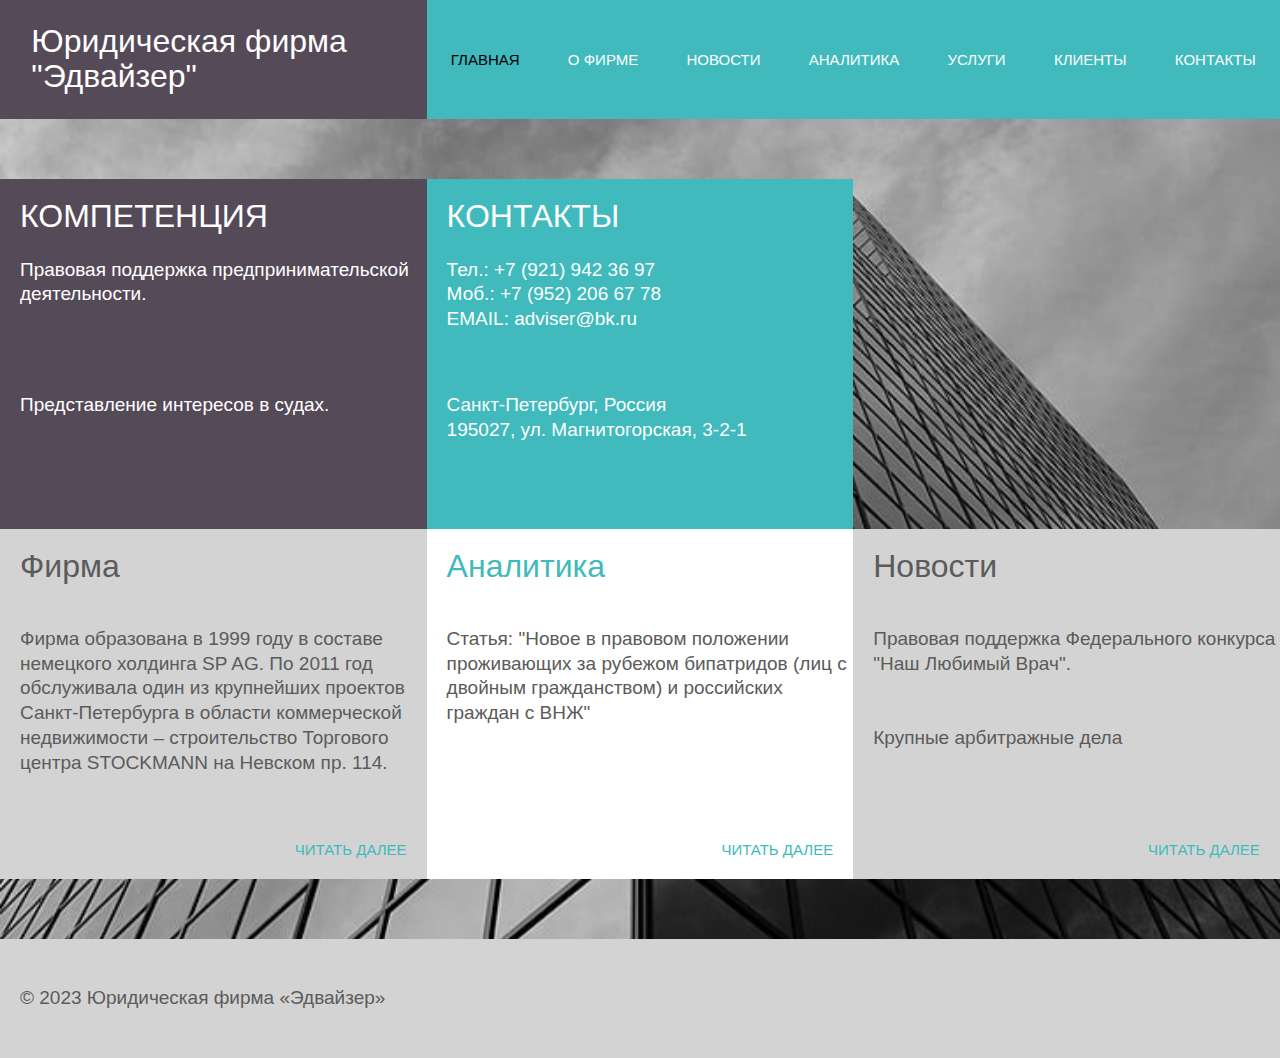
==== index.html @ 0fab493a "Сверстал всю страницу" ====
<!DOCTYPE html>
<html lang="en">

<head>
  <meta charset="UTF-8">
  <meta http-equiv="X-UA-Compatible" content="IE=edge">
  <meta name="viewport" content="width=device-width, initial-scale=1.0">
  <!-- проверь правильность подключения стилей -->
  <link rel="stylesheet" href="./styles/normalize.css">
  <link rel="stylesheet" href="./styles/styles.css">
  <title>Adviser</title>
</head>

<body class="page">

  <header class="header">
    <h1 class="header__title">Юридическая фирма "Эдвайзер"</h1>
    <nav class="nav">
      <a href="#" class="nav__title nav__title_active">главная</a>
      <a href="#" class="nav__title">о фирме</a>
      <a href="#" class="nav__title">новости</a>
      <a href="#" class="nav__title">аналитика</a>
      <a href="#" class="nav__title">услуги</a>
      <a href="#" class="nav__title">клиенты</a>
      <a href="#" class="nav__title">контакты</a>
    </nav>
  </header>

  <!-- ОСНОВНОЕ -->
  <main class="content">
    <ul class="cards">
      <li class="card card_theme_dark-grey">
        <h2 class="card__title">КОМПЕТЕНЦИЯ</h2>
        <p class="card__text">Правовая поддержка предпринимательской деятельности.</p>
        <p class="card__text">Представление интересов в судах.</p>
      </li>
      <li class="card card_theme_light-blue">
        <h2 class="card__title">КОНТАКТЫ</h2>
        <p class="card__text">Тел.:  +7 (921) 942 36 97<br>
          Моб.: +7 (952) 206 67 78<br>
          EMAIL: adviser@bk.ru
        </p>
        <p class="card__text">Санкт-Петербург, Россия<br>
          195027, ул. Магнитогорская, 3-2-1</p>
      </li>
      <li class="card">
        <div class="card__title"></div>
        <div class="card__text"></div>
      </li>
      <li class="card card_theme_grey">
        <h2 class="card__title card_theme_grey">Фирма</h2>
        <p class="card__text card_theme_grey">Фирма образована в 1999 году в составе немецкого холдинга SP AG.
          По 2011 год обслуживала один из крупнейших проектов Санкт-Петербурга в области коммерческой недвижимости – строительство Торгового центра STOCKMANN на Невском пр. 114.
        </p>
        <a href="#" class="card__link">читать далее</a>
      </li>
      <li class="card card_theme_white">
        <h2 class="card__title card_theme_white">Аналитика</h2>
        <p class="card__text card__text_theme_white">Статья: "Новое в правовом положении проживающих за рубежом бипатридов (лиц с двойным гражданством) и российских граждан с ВНЖ"</p>
        <a href="#" class="card__link">читать далее</a>
      </li>
      <li class="card card_theme_grey">
        <h2 class="card__title card_theme_grey">Новости</h2>
        <p class="card__text card_theme_grey">Правовая поддержка Федерального конкурса "Наш Любимый Врач". 
          <br><br><br>Крупные арбитражные дела
        </p>
        <a href="#" class="card__link">читать далее</a>
      </li>
    </ul>
  </main>
  
  <!-- ПОДВАЛ -->
  <footer class="footer">
    <p class="card__text card_theme_grey">​​© 2023  Юридическая фирма «Эдвайзер»</p>
  </footer>

</body>

</html>
---- styles/styles.css ----
/* ОБЩИЕ */
.page {
  min-width: 1100px;
  max-width: 1600px;
  height: 100%;
  margin: 0 auto;
  display: flex;
  flex-direction: column;
  font-family: Arial, Helvetica, sans-serif;
  font-size: 15px;
}

/* ЗАГОЛОВОК */
.header {
  min-height: 119px;
  background-color: rgb(85, 74, 88);
  display: flex;
}

.header__title {
  width: 30%;
  height: 71px;
  line-height: 1.1em;
  font-size: 32px;
  color: rgb(255, 255, 255);
  font-weight: 100;
  padding-left: 20px;
  margin: auto;
}

/* МЕНЮ */
.nav {
  width: 66.67%;
  height: 119px;
  background-color: rgb(64, 186, 188);
  display: flex;
  justify-content: space-between;

}

.nav__title {
  text-decoration: none;
  font-family: jura, sans-serif;
  line-height: 20px;
  color: rgb(255, 255, 255);
  text-transform: uppercase;
  margin: auto;
}

.nav__title_active {
  color: black;
}

/* ОСНОВНОЕ */
.content {
  min-height: 300px;
  background-image: url(/images/building.jpg);
  background-repeat: no-repeat;
  background-size: cover;
  margin: 0;
  display: flex;
  padding-bottom: 60px;
}

.cards {
  list-style: none;
  margin: 0;
  padding: 60px 0 0;
  display: flex;
  flex-wrap: wrap;
  width: 100%;
}

.card {
  margin: 0;
  width: 33.33%;
  height: 350px;
  box-sizing: border-box;
  display: flex;
  flex-direction: column;
}

.card__title {
  height: 20%;
  line-height: 1.1em;
  font-size: 32px;
  color: rgb(255, 255, 255);
  font-weight: 100;
  padding: 20px 20px;
  margin: 0;
}

.card__text {
  height: 70%;
  line-height: 1.3em;
  font-size: 19px;
  color: rgb(255, 255, 255);
  font-weight: 100;
  padding-left: 20px;
  margin: 0;
}


.card_theme_dark-grey {
  background-color: rgb(85, 74, 88);
}

.card_theme_grey {
  background-color: lightgray;
  color: rgb(91, 91, 91);
}

.card_theme_light-blue {
  background-color: rgb(64, 186, 188);
}

.card_theme_white {
  background-color: white;
  color: rgb(64, 186, 188);
  }

.card__text_theme_white {
  color: rgb(91, 91, 91);
}

.card__link {
  height: 10%;
  text-decoration: none;
  line-height: 20px;
  color: rgb(64, 186, 188);
  text-transform: uppercase;
  display: flex;
  flex-direction: row-reverse;
  padding: 10px 20px;
}

.footer {
  min-height: 119px;
  background-color: lightgray;
  display: flex;
  flex-direction: column;
  justify-content: center;
 }
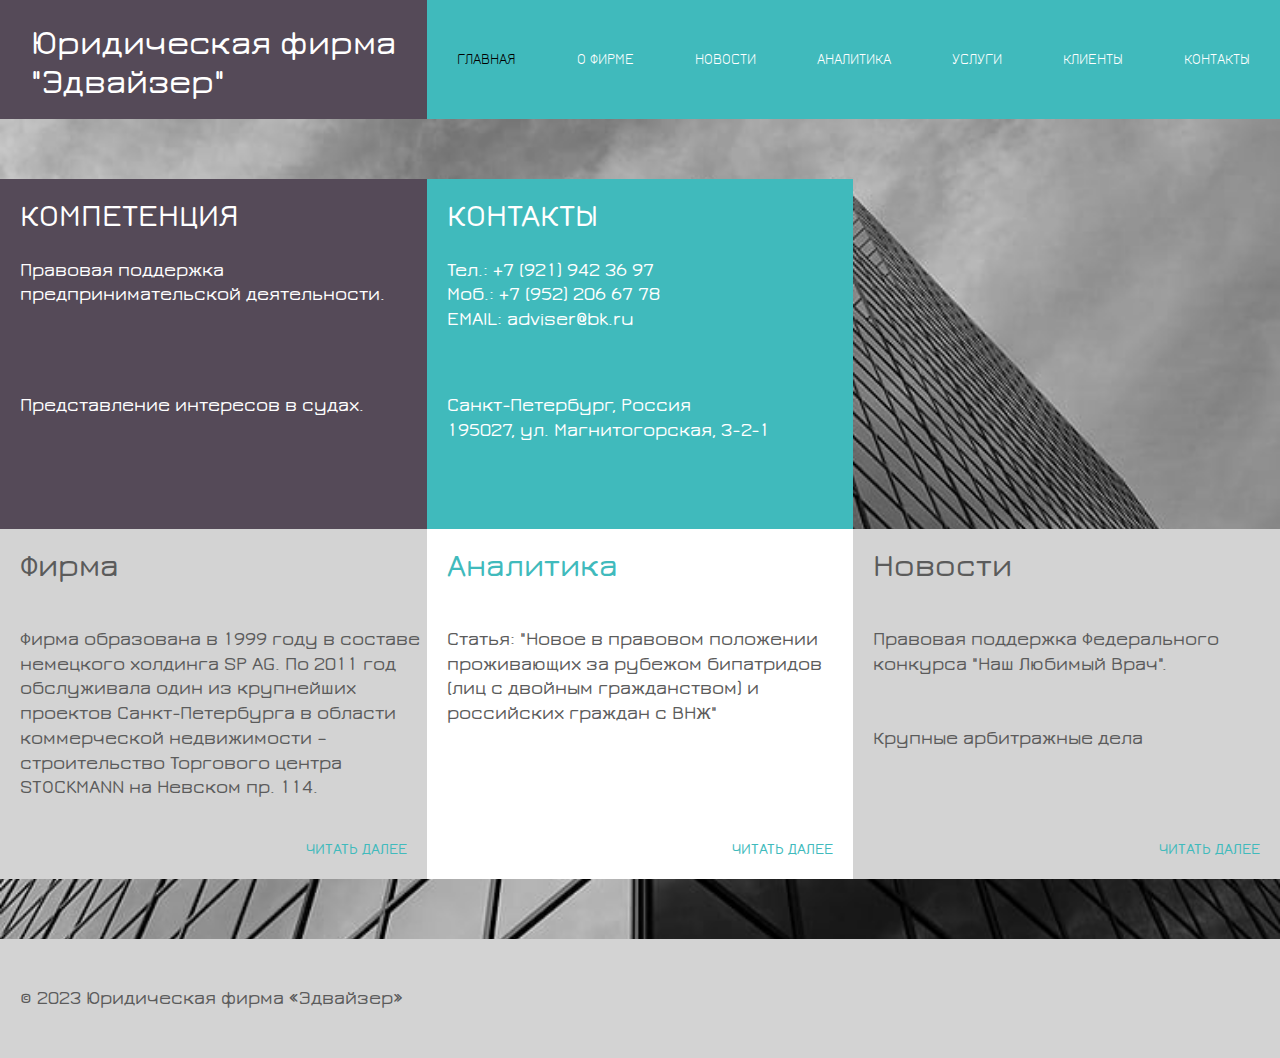
==== commit d9822021: "Добавил трансформации на ссылки" ====
--- a/index.html
+++ b/index.html
@@ -5,7 +5,6 @@
   <meta charset="UTF-8">
   <meta http-equiv="X-UA-Compatible" content="IE=edge">
   <meta name="viewport" content="width=device-width, initial-scale=1.0">
-  <!-- проверь правильность подключения стилей -->
   <link rel="stylesheet" href="./styles/normalize.css">
   <link rel="stylesheet" href="./styles/styles.css">
   <title>Adviser</title>
@@ -36,7 +35,7 @@
       </li>
       <li class="card card_theme_light-blue">
         <h2 class="card__title">КОНТАКТЫ</h2>
-        <p class="card__text">Тел.:  +7 (921) 942 36 97<br>
+        <p class="card__text">Тел.: +7 (921) 942 36 97<br>
           Моб.: +7 (952) 206 67 78<br>
           EMAIL: adviser@bk.ru
         </p>
@@ -50,28 +49,36 @@
       <li class="card card_theme_grey">
         <h2 class="card__title card_theme_grey">Фирма</h2>
         <p class="card__text card_theme_grey">Фирма образована в 1999 году в составе немецкого холдинга SP AG.
-          По 2011 год обслуживала один из крупнейших проектов Санкт-Петербурга в области коммерческой недвижимости – строительство Торгового центра STOCKMANN на Невском пр. 114.
+          По 2011 год обслуживала один из крупнейших проектов Санкт-Петербурга в области коммерческой недвижимости –
+          строительство Торгового центра STOCKMANN на Невском пр. 114.
         </p>
-        <a href="#" class="card__link">читать далее</a>
+        <div class="card__links">
+          <a href="#" class="card__link">читать далее</a>
+        </div>
       </li>
       <li class="card card_theme_white">
         <h2 class="card__title card_theme_white">Аналитика</h2>
-        <p class="card__text card__text_theme_white">Статья: "Новое в правовом положении проживающих за рубежом бипатридов (лиц с двойным гражданством) и российских граждан с ВНЖ"</p>
-        <a href="#" class="card__link">читать далее</a>
+        <p class="card__text card__text_theme_white">Статья: "Новое в правовом положении проживающих за рубежом
+          бипатридов (лиц с двойным гражданством) и российских граждан с ВНЖ"</p>
+        <div class="card__links">
+          <a href="#" class="card__link">читать далее</a>
+        </div>
       </li>
       <li class="card card_theme_grey">
         <h2 class="card__title card_theme_grey">Новости</h2>
-        <p class="card__text card_theme_grey">Правовая поддержка Федерального конкурса "Наш Любимый Врач". 
+        <p class="card__text card_theme_grey">Правовая поддержка Федерального конкурса "Наш Любимый Врач".
           <br><br><br>Крупные арбитражные дела
         </p>
-        <a href="#" class="card__link">читать далее</a>
+        <div class="card__links">
+          <a href="#" class="card__link">читать далее</a>
+        </div>
       </li>
     </ul>
   </main>
-  
+
   <!-- ПОДВАЛ -->
   <footer class="footer">
-    <p class="card__text card_theme_grey">​​© 2023  Юридическая фирма «Эдвайзер»</p>
+    <p class="card__text card_theme_grey">​​© 2023 Юридическая фирма «Эдвайзер»</p>
   </footer>
 
 </body>
--- a/styles/styles.css
+++ b/styles/styles.css
@@ -1,3 +1,26 @@
+/* ШРИФТЫ */
+
+@font-face {
+  src: url(../fonts/JuraBold.woff);
+  font-family: 'Jura Bold';
+  font-style: bold;
+}
+@font-face {
+  src: url(../fonts/JuraLight.woff);
+  font-family: 'Jura Light';
+  font-style: light;
+}
+@font-face {
+  src: url(../fonts/JuraMedium.woff);
+  font-family: 'Jura Medium';
+  font-weight: medium;
+}
+
+@font-face {
+  src: url(../fonts/JuraRegular.woff);
+  font-family: 'Jura';
+}
+
 /* ОБЩИЕ */
 .page {
   min-width: 1100px;
@@ -6,7 +29,7 @@
   margin: 0 auto;
   display: flex;
   flex-direction: column;
-  font-family: Arial, Helvetica, sans-serif;
+  font-family: 'Jura Bold', Arial, Helvetica, sans-serif;
   font-size: 15px;
 }
 
@@ -21,7 +44,7 @@
   width: 30%;
   height: 71px;
   line-height: 1.1em;
-  font-size: 32px;
+  font-size: 35px;
   color: rgb(255, 255, 255);
   font-weight: 100;
   padding-left: 20px;
@@ -45,6 +68,11 @@
   color: rgb(255, 255, 255);
   text-transform: uppercase;
   margin: auto;
+  transition: transform .2s linear;
+}
+
+.nav__title:hover {
+  transform: scale(1.2);
 }
 
 .nav__title_active {
@@ -123,15 +151,23 @@
   color: rgb(91, 91, 91);
 }
 
+.card__links {
+  height: 10%;
+  display: flex;
+  flex-direction: row-reverse;
+  padding: 10px 20px;
+}
+
 .card__link {
-  height: 10%;
   text-decoration: none;
   line-height: 20px;
   color: rgb(64, 186, 188);
   text-transform: uppercase;
-  display: flex;
-  flex-direction: row-reverse;
-  padding: 10px 20px;
+  transition: transform .2s linear;
+}
+
+.card__link:hover {
+  transform: scale(1.2);
 }
 
 .footer {
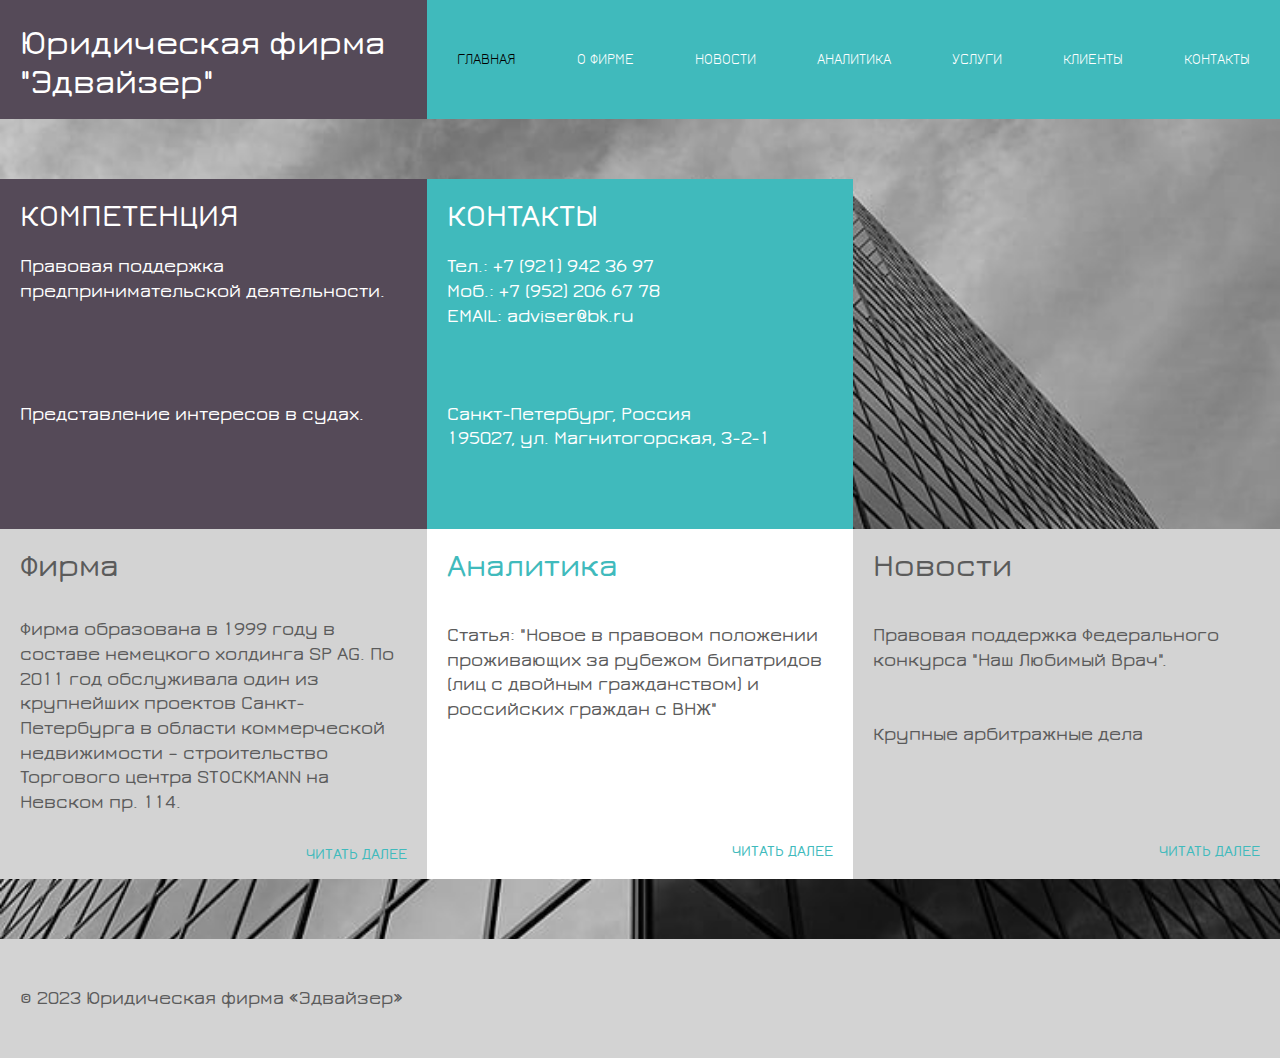
==== commit 316bb333: "Сверстал блок Григораш" ====
--- a/index.html
+++ b/index.html
@@ -1,5 +1,5 @@
 <!DOCTYPE html>
-<html lang="en">
+<html lang="ru">
 
 <head>
   <meta charset="UTF-8">
@@ -16,7 +16,7 @@
     <h1 class="header__title">Юридическая фирма "Эдвайзер"</h1>
     <nav class="nav">
       <a href="#" class="nav__title nav__title_active">главная</a>
-      <a href="#" class="nav__title">о фирме</a>
+      <a href="./about.html" class="nav__title">о фирме</a>
       <a href="#" class="nav__title">новости</a>
       <a href="#" class="nav__title">аналитика</a>
       <a href="#" class="nav__title">услуги</a>
--- a/styles/styles.css
+++ b/styles/styles.css
@@ -41,14 +41,15 @@
 }
 
 .header__title {
-  width: 30%;
+  width: 33.33%;
   height: 71px;
   line-height: 1.1em;
   font-size: 35px;
   color: rgb(255, 255, 255);
   font-weight: 100;
+  margin: auto;
+  box-sizing: border-box;
   padding-left: 20px;
-  margin: auto;
 }
 
 /* МЕНЮ */
@@ -58,6 +59,7 @@
   background-color: rgb(64, 186, 188);
   display: flex;
   justify-content: space-between;
+  box-sizing: border-box;
 
 }
 
@@ -81,8 +83,8 @@
 
 /* ОСНОВНОЕ */
 .content {
-  min-height: 300px;
-  background-image: url(/images/building.jpg);
+  /* min-height: 300px; */
+  background-image: url(../images/building.jpg);
   background-repeat: no-repeat;
   background-size: cover;
   margin: 0;
@@ -90,6 +92,89 @@
   padding-bottom: 60px;
 }
 
+.content__about-firm {
+  flex-direction: column;
+}
+
+.block {
+  width: 100%;
+  display: flex;
+  flex-direction: column;
+  margin-top: 60px;
+}
+
+.block__title {
+  line-height: 1.1em;
+  font-size: 32px;
+  color: rgb(255, 255, 255);
+  font-weight: 100;
+  padding: 20px 20px;
+  margin: 0;
+  background-color: rgb(85, 74, 88);
+}
+
+.block__title_about-firm {
+  width: 33.33%;
+  box-sizing: border-box;
+}
+
+.block__text {
+  background-color: lightgray;
+  color: rgb(91, 91, 91);
+  line-height: 1.3em;
+  font-size: 19px;
+  font-weight: 100;
+  padding: 20px;
+  margin: 0;
+}
+
+.block__description {
+  display: flex;
+  border: 1px solid #000;
+  background-color: lightgray;
+}
+
+.block__photo-place {
+  align-self: flex-start;
+  margin: 20px;
+}
+
+.block__photo {
+  width: 250px;
+  box-shadow: 0 0 15px 0 rgb(85 74 88);
+}
+
+.block__list_header {
+  margin: -40px;
+}
+
+.block__list {
+  margin: 10px;
+}
+
+/*************/
+
+/* .firm-description {
+  box-sizing: content-box;
+}
+
+.subtitle {
+  min-height: 119px;
+  background-color: rgb(85, 74, 88);
+  display: flex;
+}
+
+.subtitle__text {
+  width: 30%;
+  height: 71px;
+  line-height: 1.1em;
+  font-size: 35px;
+  color: rgb(255, 255, 255);
+  font-weight: 100;
+  padding-left: 20px;
+  margin: auto;
+} */
+
 .cards {
   list-style: none;
   margin: 0;
@@ -114,7 +199,7 @@
   font-size: 32px;
   color: rgb(255, 255, 255);
   font-weight: 100;
-  padding: 20px 20px;
+  padding: 20px 20px 0;
   margin: 0;
 }
 
@@ -124,10 +209,19 @@
   font-size: 19px;
   color: rgb(255, 255, 255);
   font-weight: 100;
-  padding-left: 20px;
-  margin: 0;
-}
-
+  padding: 20px;
+  margin: 0;
+}
+
+.card__text_type_description {
+  line-height: 1.3em;
+  font-size: 19px;
+  color: rgb(255, 255, 255);
+  font-weight: 100;
+  padding: 20px;
+  margin: 0;
+  box-sizing: content-box;
+}
 
 .card_theme_dark-grey {
   background-color: rgb(85, 74, 88);
@@ -149,6 +243,10 @@
 
 .card__text_theme_white {
   color: rgb(91, 91, 91);
+}
+
+.card_type_header {
+  height: 76px;
 }
 
 .card__links {
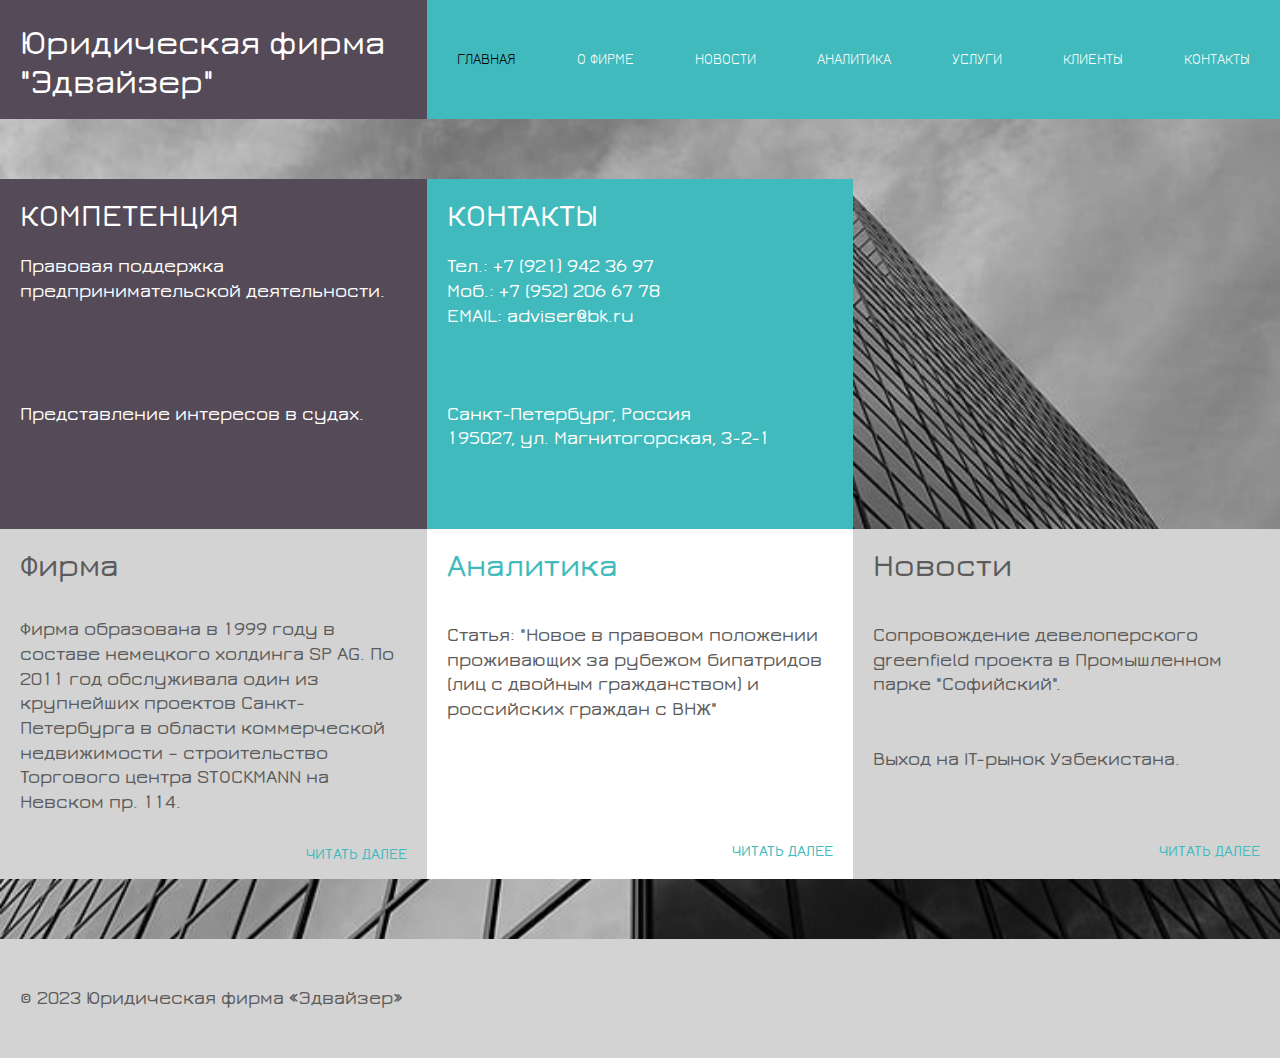
==== commit 5e85cf24: "Сверстал блок News" ====
--- a/index.html
+++ b/index.html
@@ -7,7 +7,7 @@
   <meta name="viewport" content="width=device-width, initial-scale=1.0">
   <link rel="stylesheet" href="./styles/normalize.css">
   <link rel="stylesheet" href="./styles/styles.css">
-  <title>Adviser</title>
+  <title>ЮФ ЭДВАЙЗЕР</title>
 </head>
 
 <body class="page">
@@ -15,13 +15,13 @@
   <header class="header">
     <h1 class="header__title">Юридическая фирма "Эдвайзер"</h1>
     <nav class="nav">
-      <a href="#" class="nav__title nav__title_active">главная</a>
+      <a href="./index.html" class="nav__title nav__title_active">главная</a>
       <a href="./about.html" class="nav__title">о фирме</a>
-      <a href="#" class="nav__title">новости</a>
+      <a href="./news.html" class="nav__title">новости</a>
       <a href="#" class="nav__title">аналитика</a>
-      <a href="#" class="nav__title">услуги</a>
-      <a href="#" class="nav__title">клиенты</a>
-      <a href="#" class="nav__title">контакты</a>
+      <a href="./service.html" class="nav__title">услуги</a>
+      <a href="./clients.html" class="nav__title">клиенты</a>
+      <a href="./contacts.html" class="nav__title">контакты</a>
     </nav>
   </header>
 
@@ -53,7 +53,7 @@
           строительство Торгового центра STOCKMANN на Невском пр. 114.
         </p>
         <div class="card__links">
-          <a href="#" class="card__link">читать далее</a>
+          <a href="./about.html" class="card__link">читать далее</a>
         </div>
       </li>
       <li class="card card_theme_white">
@@ -66,11 +66,11 @@
       </li>
       <li class="card card_theme_grey">
         <h2 class="card__title card_theme_grey">Новости</h2>
-        <p class="card__text card_theme_grey">Правовая поддержка Федерального конкурса "Наш Любимый Врач".
-          <br><br><br>Крупные арбитражные дела
+        <p class="card__text card_theme_grey">Сопровождение девелоперского greenfield проекта в Промышленном парке "Софийский".
+          <br><br><br>Выход на IT-рынок Узбекистана.
         </p>
         <div class="card__links">
-          <a href="#" class="card__link">читать далее</a>
+          <a href="./news.html" class="card__link">читать далее</a>
         </div>
       </li>
     </ul>
--- a/styles/styles.css
+++ b/styles/styles.css
@@ -22,6 +22,12 @@
 }
 
 /* ОБЩИЕ */
+/* a {
+  margin: 0;
+  padding: 0;
+  text-decoration: none;
+} */
+
 .page {
   min-width: 1100px;
   max-width: 1600px;
@@ -38,6 +44,8 @@
   min-height: 119px;
   background-color: rgb(85, 74, 88);
   display: flex;
+  position: sticky;
+  top: 0;
 }
 
 .header__title {
@@ -103,6 +111,25 @@
   margin-top: 60px;
 }
 
+.block__map {
+  flex-direction: row;
+}
+
+.map {
+  width: 66.67%;
+  height: 700px;
+}
+
+.adress {
+  width: 33.33%;
+  background-color: lightgray;
+  color: rgb(91, 91, 91);
+  line-height: 1.3em;
+  font-size: 19px;
+  font-weight: 100;
+  padding-left: 20px;
+}
+
 .block__title {
   line-height: 1.1em;
   font-size: 32px;
@@ -130,8 +157,8 @@
 
 .block__description {
   display: flex;
-  border: 1px solid #000;
-  background-color: lightgray;
+  background-color: lightgray;
+  padding-top: 20px;
 }
 
 .block__photo-place {
@@ -268,10 +295,42 @@
   transform: scale(1.2);
 }
 
+.clients {
+  flex-wrap: wrap;
+  background-color: lightgray;
+  list-style: none;
+  margin: 0;
+  padding: 0;
+  display: flex;
+  gap: 40px;
+  justify-content: space-evenly;
+}
+
+.client {
+  width: 300px;
+  height: 300px;
+}
+
+.client__logo {
+  height: 200px;
+  width: 300px;
+  object-fit: contain;
+}
+
+.client__name {
+  color: rgb(91, 91, 91);
+  line-height: 1.3em;
+  font-size: 25px;
+  font-weight: 100;
+  text-align: center;
+}
+
+
+
 .footer {
   min-height: 119px;
   background-color: lightgray;
   display: flex;
   flex-direction: column;
   justify-content: center;
- }+ }
